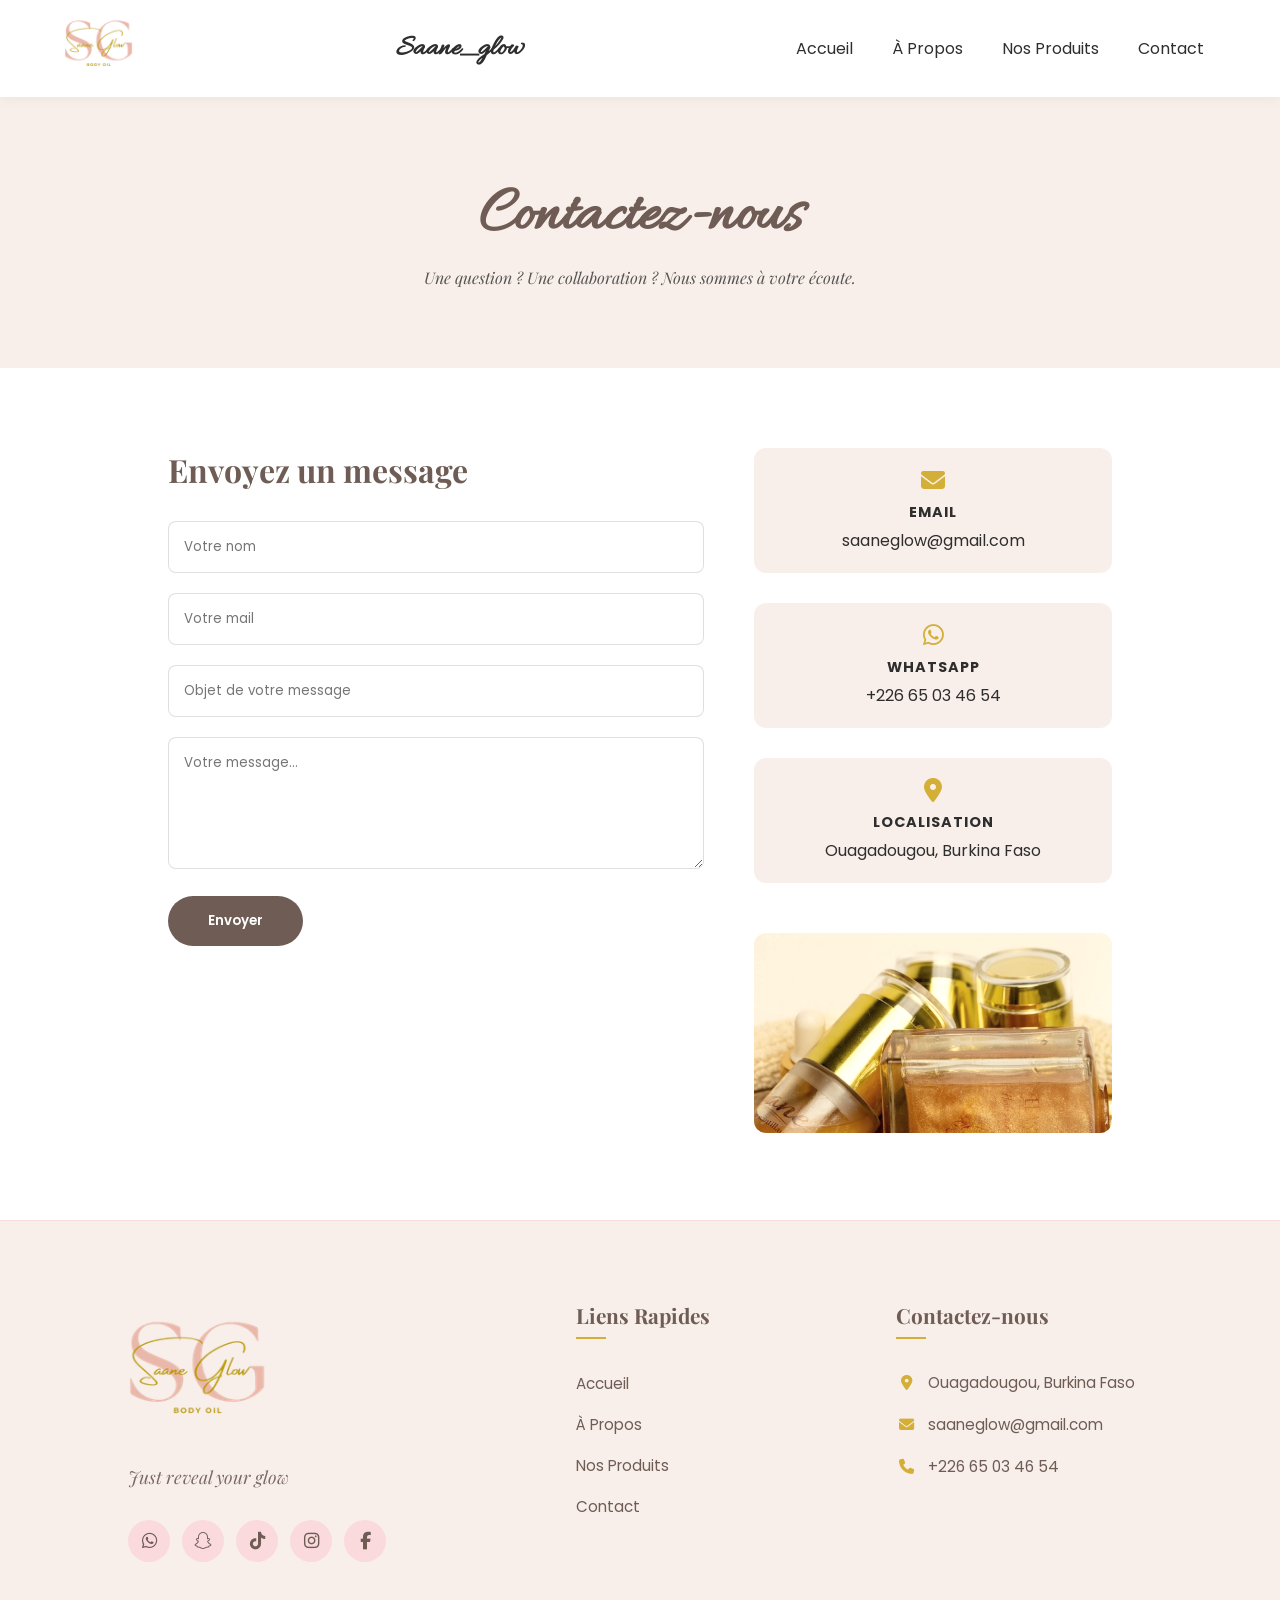
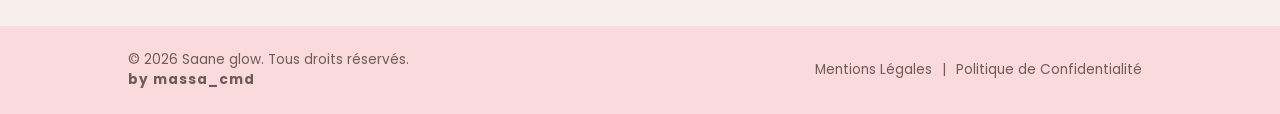
==== contact.html @ 31047488 "Add files via upload" ====
<!DOCTYPE html>
<html lang="fr">
<head>
    <meta charset="UTF-8">
    <meta name="viewport" content="width=device-width, initial-scale=1.0">
    <link rel="stylesheet" href="style.css">
    <link href="https://fonts.googleapis.com/css2?family=Allura&family=Playfair+Display:ital,wght@0,400..900;1,400..900&family=Poppins:wght@300;400;600&display=swap" rel="stylesheet">
    <link rel="stylesheet" href="https://cdnjs.cloudflare.com/ajax/libs/font-awesome/6.7.2/css/all.min.css">
    <title>Contact | Saane Glow</title>
</head>
<body>
    <header>
        <div class="logo">
            <img src="images/logo-sng.png" alt="logo saane glow">
        </div>
        <span class="marque">Saane_glow</span>
        
        <input type="checkbox" id="menu-toggle" class="menu-checkbox">
        <label for="menu-toggle" class="burger-icon">
            <span></span><span></span><span></span>
        </label>

        <nav class="nav-menu">
            <ul>
                <li><a href="index.html">Accueil</a></li>
                <li><a href="a-propos.html">À Propos</a></li>
                <li><a href="index.html#product">Nos Produits</a></li>
                <li><a href="contact.html">Contact</a></li>
            </ul>
        </nav>
    </header>

    <main>
        <section class="contact-hero">
            <h1>Contactez-nous</h1>
            <p>Une question ? Une collaboration ? Nous sommes à votre écoute.</p>
        </section>

        <section class="contact-container">
            <div class="contact-form">
                <h2>Envoyez un message</h2>
                <form action="#">
                    <div class="input-group">
                        <input type="text" placeholder="Votre nom " required>
                    </div>
                    <div class="input-group">
                        <input type="email" placeholder="Votre mail" required>
                    </div>
                    <div class="input-group">
                        <input type="text" placeholder="Objet de votre message">
                    </div>
                    <div class="input-group">
                        <textarea placeholder="Votre message..." rows="5" required></textarea>
                    </div>
                    <button type="submit" class="submit-btn">Envoyer</button>
                </form>
            </div>

            <div class="contact-info-panel">
                <div class="info-card">
                    <i class="fas fa-envelope"></i>
                    <h3>Email</h3>
                    <p>saaneglow@gmail.com</p>
                </div>
                <div class="info-card">
                    <i class="fab fa-whatsapp"></i>
                    <h3>WhatsApp</h3>
                    <p>+226 65 03 46 54</p>
                </div>
                <div class="info-card">
                    <i class="fas fa-map-marker-alt"></i>
                    <h3>Localisation</h3>
                    <p>Ouagadougou, Burkina Faso</p>
                </div>
                
                <div class="contact-image-deco">
                    <img src="images/huile-lumineuse-full.jpg" alt="Saane Glow Esthétique">
                </div>
            </div>
        </section>
    </main>
    <footer class="main-footer">
    <div class="footer-main">
        <div class="container footer-grid">
            
            <div class="footer-col footer-about containerabout">
                <img src="images/logo-sng.png" alt="Logo Saane glow" class="footer-logo">
                <p class="footer-tagline">Just reveal your glow</p>
                <div class="social-icons">
                   <a href="https://wa.me/22665034654" aria-label="WhatsApp"> <i class="fab fa-whatsapp"></i></a>
                   <a href="https://www.snapchat.com/@saane_glow?share_id=n48HttEKRTOkbrfuZtwmNQ&locale=en_BF" target="_blank" aria-label="Snapchat"><i class="fab fa-snapchat"></i></a>
                   <a href="https://www.tiktok.com/@saane_glow?_r=1&_t=ZS-95i4dYprGNx" target="_blank" rel="noopener" aria-label="TikTok"><i class="fab fa-tiktok"></i></a>
                   <a href="https://www.instagram.com/saane_glow?igsh=bmw1cWc5bmdocnE5&utm_source=qr" target="_blank" aria-label="Instagram"> <i class="fab fa-instagram"></i></a>
                   <a href="https://www.facebook.com/profile.php?id=61573241674359" aria-label="Facebook"><i class="fab fa-facebook-f"></i></a>
                </div>
            </div>

            <div class="footer-col container-linkfooter">
                <h4>Liens Rapides</h4>
                <ul class="linkfooterm">
                    <li><a href="index.html">Accueil</a></li>
                    <li><a href="a-propos.html">À Propos</a></li>
                    <li><a href="#product">Nos Produits</a></li>
                    <li><a href="contact.html">Contact</a></li>
                </ul>
            </div>

            <div class="footer-col container-contactfooter">
                <h4 class="contact-text">Contactez-nous</h4>
                <div class="contact-info">
                    <p><i class="fas fa-map-marker-alt"></i> Ouagadougou, Burkina Faso</p>
                    <p><i class="fas fa-envelope"></i> saaneglow@gmail.com</p>
                    <p><i class="fas fa-phone"></i> +226 65 03 46 54</p>
                </div>
            </div>
            
            </div>
            </div>

             <div class="footer-sub">
            <div class="container footer-sub-flex">
            <p>&copy; 2026 Saane glow. Tous droits réservés. <br> <span>by massa_cmd</span></p>
            <div class="footer-legal">
                <a href="#">Mentions Légales</a> | <a href="#">Politique de Confidentialité</a>
                </div>
            </div>
    </footer>
</body>
</html>
---- style.css ----
* {
    margin: 0;
    padding: 0;
    box-sizing: border-box;
}

html {
    scroll-behavior: smooth;
    overflow-x: hidden; /* Empêche le scroll horizontal parasite */
}

:root {
    --rose-primary-color: #FADADD;
    --beige-bg-color: #f8efea;
    --doré-luxe: #D4AF37;
    --brun-texte: #6E5C55;
    --noir-doux: #2E2E2E;
    --blanc: white;
    --blanc-transparent: rgba(255, 255, 255, 0.85);
}

body {
    font-family: 'Poppins', sans-serif;
    color: var(--noir-doux);
    background-color: var(--blanc);
}

/* ================= HEADER & MENU BURGER ================= */
header {
    display: flex;
    justify-content: space-between;
    align-items: center;
    padding: 10px 5%;
    background: var(--blanc);
    position: sticky;
    top: 0;
    z-index: 1000;
    box-shadow: 0 2px 10px rgba(0,0,0,0.05);
}

.logo img { width: 70px; }
.marque {
    font-size: clamp(1.2rem, 4vw, 1.8rem);
    font-family: "Allura", cursive;
    font-weight: 600;
}

/* Menu Desktop */
.nav-menu ul {
    display: flex;
    list-style: none;
    gap: 15px;
}

.nav-menu a {
    color: var(--noir-doux);
    text-decoration: none;
    font-weight: 400;
    padding: 8px 12px;
    transition: 0.3s;
}

.nav-menu a:hover { color: var(--doré-luxe); }

/* Toggle Burger (Caché sur Desktop) */
.menu-checkbox { display: none; }
.burger-icon {
    display: none;
    cursor: pointer;
    flex-direction: column;
    gap: 5px;
    z-index: 1100;
}
.burger-icon span {
    display: block;
    width: 25px;
    height: 3px;
    background: var(--brun-texte);
    transition: 0.3s;
}

/* ================= HERO SECTION ================= */
.hero { display: flex; flex-direction: column; }
.hero-image { background-color: var(--beige-bg-color); width: 100%; text-align: right; }
.hero-image img { max-width: 100%; height: auto; max-height: 450px; }

.hero-text {
    padding: 40px 5%;
    text-align: center;
}

.hero-text h1 {
    /* FORCE UNE LIGNE : Clamp ajuste la taille selon l'écran */
    font-size: clamp(1.8rem, 8vw, 5rem);
    font-family: "Allura", cursive;
    color: var(--brun-texte);
    white-space: nowrap; 
    margin-bottom: 10px;
}

.cta-btn {
    display: inline-block;
    background-color: var(--rose-primary-color);
    padding: 15px 35px;
    border-radius: 50px;
    text-decoration: none;
    color: var(--noir-doux);
    font-weight: 600;
    margin-top: 20px;
    transition: 0.3s;
}
.cta-btn:hover { transform: translateY(-3px); box-shadow: 0 5px 15px rgba(0,0,0,0.1); }

/* ================= INTRO (HELLO) SECTION ================= */
.intro {
    display: flex;
    flex-direction: row; /* Toujours en ligne */
    align-items: center;
    padding: 60px 5%;
    background-color: var(--beige-bg-color);
    gap: 30px;
}

.intro-image img {
    width: 100%;
    max-width: 400px;
    height: 400px;
    object-fit: cover;
    border-radius: 15px;
}

.intro-content h2 { font-family: 'Playfair Display'; font-size: clamp(1.2rem, 4vw, 2.5rem); margin-bottom: 15px; color: var(--brun-texte); }
.cta-intro {
    display: inline-block;
    background-color: var(--brun-texte);
    color: var(--blanc);
    padding: 15px 35px;
    text-decoration: none;
    border-radius: 5px;
    font-family: 'Poppins', sans-serif;
    margin-top: 20px;
}
.cta-intro-containner{
    display: flex;
    flex-direction: row;
    justify-content: center;
    align-items: center;
}
.cta-intro{
    background-color: #058515;
    display: inline-block;
    text-align: center;
}
/* ================= PRODUITS (STAY ON LINE) ================= */
.products { padding: 40px 5%; }
.sectiontitle { font-family: 'Playfair Display'; font-size: 2.5rem; margin-bottom: 30px; border-bottom: 4px solid var(--rose-primary-color); display: inline-block; }

.productcontainner {
    display: flex;
    flex-wrap: nowrap; /* INTERDIT LE RETOUR À LA LIGNE */
    gap: 20px;
    overflow-x: auto; /* Scroll horizontal si l'écran est trop petit */
    padding-bottom: 20px;
    scrollbar-width: none; /* Cache la barre sur Firefox */
}
.productcontainner::-webkit-scrollbar { display: none; } /* Cache la barre sur Chrome */

.productbox {
    flex: 0 0 45%; /* Prend 45% de la largeur pour qu'on en voit deux */
    min-width: 280px;
    height: 450px;
    background-size: cover;
    background-position: center;
    border-radius: 12px;
    position: relative;
    overflow: hidden;
}

.oneproduct { background-image: url("images/huile-seche-saane-scintillante.jpg"); }
.twoproduct { background-image: url("images/huile-elandria-parfum.jpg"); }

.details {
    position: absolute;
    bottom: 0;
    width: 100%;
    background: var(--blanc-transparent);
    backdrop-filter: blur(8px);
    padding: 15px;
    display: flex;
    justify-content: space-between;
    align-items: center;
}

.detailname { font-weight: 600; font-size: 1.1rem; }
.detailprice { color: var(--doré-luxe); font-weight: 700; }
.reduc { text-decoration: line-through; opacity: 0.5; font-size: 0.8rem; }

.info2 { background: var(--brun-texte); color: white; padding: 8px 12px; border-radius: 5px; font-size: 0.8rem; }

/* ================= ARGUMENTS ================= */
.arguments {
    display: grid;
    grid-template-columns: repeat(3, 1fr);
    gap: 20px;
    padding: 60px 5%;
    text-align: center;
}
.icon-circle { width: 60px; height: 60px; border: 1px solid var(--rose-primary-color); border-radius: 50%; display: flex; justify-content: center; align-items: center; margin: 0 auto 15px; }

/* ================= SHOOT GRIDS (KEEP ON LINE) ================= */
.gridone {
    display: grid;
    grid-template-columns: repeat(3, 1fr); /* 3 images sur la ligne */
    height: 300px;
    gap: 10px;
    padding: 10px 5%;
}
.gridone div { background-size: cover; background-position: center; border-radius: 8px; }
.gf1 { background-image: url('images/huile-parfum-glow-saane.jpg'); }
.gf2 { background-image: url('images/huile-scintillante-saane-vf.jpg'); }
.gf3 { background-image: url('images/huile-lumineuse-full.jpg'); }

.gridtwo {
    display: grid;
    grid-template-columns: repeat(2, 1fr); /* 2 images sur la ligne */
    height: 400px;
    gap: 10px;
    padding: 10px 5%;
    margin-top: 10px;
}
.gs1, .gs2 { background-size: cover; background-position: center; border-radius: 8px; }
.gs1 { background-image: url('images/composition-huile-saane.jpeg'); }
.gs2 { background-image: url('images/huile-femme-elandria.jpg'); }

/* ======================= STYLE DU FOOTER OPTIMISÉ ======================= */

.main-footer {
    border-top: 1px solid var(--rose-primary-color);
}

.footer-main {
    background-color: var(--beige-bg-color);
    color: var(--brun-texte);
    padding: 5rem 10% 4rem; /* Plus d'espace pour un look premium */
}

.footer-grid {
    display: grid;
    grid-template-columns: 1.5fr 1fr 1fr;
    gap: 4rem;
    max-width: 1200px;
    margin: 0 auto;
}

/* --- Colonne Logo & About --- */
.containerabout {
    display: flex;
    flex-direction: column;
    align-items: flex-start; /* Aligné à gauche pour le luxe */
    text-align: left;
}

.footer-logo {
    max-width: 140px;
    margin-bottom: 1.5rem;
    transition: transform 0.3s ease;
}

.footer-logo:hover {
    transform: scale(1.05);
}

.footer-tagline {
    font-family: 'Playfair Display', serif;
    font-style: italic;
    font-size: 1.1rem;
    margin-bottom: 2rem;
    opacity: 0.9;
}

/* --- Titres des colonnes --- */
.footer-col h4 {
    color: var(--brun-texte);
    font-family: 'Playfair Display', serif;
    font-size: 1.3rem;
    margin-bottom: 2rem;
    position: relative;
    padding-bottom: 10px;
    text-align: left; /* Aligné avec le contenu */
}

.footer-col h4::after {
    content: '';
    position: absolute;
    left: 0;
    bottom: 0;
    width: 30px;
    height: 2px;
    background-color: var(--doré-luxe);
}

/* --- Liens & Listes --- */
.footer-col ul {
    list-style: none;
}

.footer-col li {
    margin-bottom: 1rem;
}

.footer-col a {
    color: var(--brun-texte);
    text-decoration: none;
    font-size: 0.95rem;
    transition: all 0.3s ease;
    display: inline-block;
}

.footer-col a:hover {
    color: var(--doré-luxe);
    transform: translateX(5px); /* Glissement doux */
}

/* --- Infos de Contact --- */
.contact-info p {
    display: flex;
    align-items: center;
    gap: 12px;
    margin-bottom: 1.2rem;
    font-size: 0.95rem;
}

.contact-info i {
    color: var(--doré-luxe);
    width: 20px;
    text-align: center;
}

/* --- Icônes Réseaux Sociaux (Ton Rose Préféré) --- */
.social-icons {
    display: flex;
    gap: 12px;
}

.social-icons a {
    display: flex;
    justify-content: center;
    align-items: center;
    width: 42px;
    height: 42px;
    background-color: var(--rose-primary-color);
    border-radius: 50%;
    color: var(--brun-texte);
    font-size: 1.1rem;
    transition: all 0.4s cubic-bezier(0.175, 0.885, 0.32, 1.275);
}

.social-icons a:hover {
    background-color: var(--doré-luxe);
    color: white;
    transform: translateY(-5px) rotate(8deg);
    box-shadow: 0 5px 15px rgba(212, 175, 55, 0.3);
}

/* --- Sous-footer (Copyright) --- */
.footer-sub {
    background-color: var(--rose-primary-color);
    color: var(--brun-texte);
    padding: 1.5rem 10%;
    font-size: 0.85rem;
}

.footer-sub-flex {
    display: flex;
    justify-content: space-between;
    align-items: center;
    max-width: 1200px;
    margin: 0 auto;
}

.footer-sub span {
    font-weight: 700;
    letter-spacing: 1px;
}

.footer-legal{
    
    display: flex;
}

.footer-legal a {
    color: var(--brun-texte);
    text-decoration: none;
    margin: 0 10px;
    transition: opacity 0.3s;
}

.footer-legal a:hover {
    text-decoration: underline;
    opacity: 0.7;
}

/* ======================= RESPONSIVE ======================= */

@media (max-width: 992px) {
    .footer-grid {
        grid-template-columns: 1fr 1fr;
        gap: 3rem;
    }
}

@media (max-width: 768px) {
    .footer-main {
        padding: 4rem 5%;
    }
    
    .footer-grid {
        grid-template-columns: 1fr;
        text-align: center;
    }

    .containerabout, .footer-col h4 {
        align-items: center;
        text-align: center;
    }

    .footer-col h4::after {
        left: 50%;
        transform: translateX(-50%);
    }

    .social-icons {
        justify-content: center;
        margin-bottom: 2rem;
    }

    .contact-info p {
        justify-content: center;
    }

    .footer-sub-flex {
        flex-direction: column;
        gap: 1.5rem;
        text-align: center;
    }
}


/* ================= RESPONSIVE DESIGN ================= */
@media screen and (max-width: 768px) {
    /* Burger Menu Logic */
    .burger-icon { display: flex; }
    .nav-menu {
        position: fixed;
        top: 0;
        right: -100%;
        width: 70%;
        height: 100vh;
        background: var(--blanc-transparent);
        backdrop-filter: blur(15px);
        transition: 0.4s ease;
        padding-top: 100px;
    }
    .nav-menu ul { flex-direction: column; align-items: center; gap: 30px; }
    
    #menu-toggle:checked ~ .nav-menu { right: 0; }
    #menu-toggle:checked ~ .burger-icon span:nth-child(1) { transform: rotate(45deg) translate(5px, 6px); }
    #menu-toggle:checked ~ .burger-icon span:nth-child(2) { opacity: 0; }
    #menu-toggle:checked ~ .burger-icon span:nth-child(3) { transform: rotate(-45deg) translate(5px, -7px); }

    /* Ajustements mobile forcés */
    .intro { flex-direction: column; text-align: center; }
    .gridone { height: 150px; } /* Plus petit sur mobile pour garder la ligne */
    .gridtwo { height: 250px; }
    .productbox { flex: 0 0 80%; } /* Un peu plus large pour le confort du scroll */
    .footer-grid { grid-template-columns: 1fr; }
}

/* LINK */

/* ================= PAGE CONTACT ================= */

.contact-hero {
    background-color: var(--beige-bg-color);
    padding: 80px 5%;
    text-align: center;
}

.contact-hero h1 {
    font-family: 'Allura', cursive;
    font-size: 4rem;
    color: var(--brun-texte);
    margin-bottom: 10px;
}

.contact-hero p {
    font-family: 'Playfair Display', serif;
    font-style: italic;
    color: var(--noir-doux);
    opacity: 0.8;
}

.contact-container {
    display: grid;
    grid-template-columns: 1.2fr 0.8fr;
    gap: 50px;
    padding: 80px 10%;
    max-width: 1200px;
    margin: 0 auto;
}

/* --- Style du Formulaire --- */
.contact-form h2 {
    font-family: 'Playfair Display', serif;
    color: var(--brun-texte);
    margin-bottom: 30px;
    font-size: 2rem;
}

.input-group {
    margin-bottom: 20px;
}

.input-group input, 
.input-group textarea {
    width: 100%;
    padding: 15px;
    border: 1px solid rgba(110, 92, 85, 0.2);
    background-color: #fff;
    font-family: 'Poppins', sans-serif;
    border-radius: 8px;
    outline: none;
    transition: all 0.3s ease;
}

.input-group input:focus, 
.input-group textarea:focus {
    border-color: var(--doré-luxe);
    box-shadow: 0 0 8px var(--rose-primary-color);
}

.submit-btn {
    background-color: var(--brun-texte);
    color: white;
    padding: 15px 40px;
    border: none;
    border-radius: 50px;
    font-family: 'Poppins', sans-serif;
    font-weight: 600;
    cursor: pointer;
    transition: all 0.3s ease;
}

.submit-btn:hover {
    background-color: var(--doré-luxe);
    transform: translateY(-3px);
    box-shadow: 0 5px 15px rgba(0,0,0,0.1);
}

/* --- Panneau d'informations --- */
.contact-info-panel {
    display: flex;
    flex-direction: column;
    gap: 30px;
}

.info-card {
    background: var(--beige-bg-color);
    padding: 20px;
    border-radius: 12px;
    text-align: center;
    transition: transform 0.3s ease;
}

.info-card:hover {
    transform: scale(1.02);
}

.info-card i {
    font-size: 1.5rem;
    color: var(--doré-luxe);
    margin-bottom: 10px;
}

.info-card h3 {
    font-size: 0.9rem;
    text-transform: uppercase;
    letter-spacing: 1px;
    margin-bottom: 5px;
}

.contact-image-deco img {
    width: 100%;
    border-radius: 12px;
    margin-top: 20px;
    height: 200px;
    object-fit: cover;
    filter: sepia(20%);
}

/* ================= RESPONSIVE CONTACT ================= */

@media (max-width: 992px) {
    .contact-container {
        grid-template-columns: 1fr;
        padding: 50px 5%;
    }
    
    .contact-hero h1 {
        font-size: 3rem;
    }
}

/* ================= PAGE À PROPOS ================= */

.about-hero {
    height: 60vh;
    background: linear-gradient(rgba(0,0,0,0.2), rgba(0,0,0,0.2)), url('images/huile-parfum-glow-saane.jpg') center/cover;
    display: flex;
    flex-direction: column;
    justify-content: center;
    align-items: center;
    color: white;
    text-align: center;
}

.about-hero h1 {
    font-family: 'Allura', cursive;
    font-size: 5rem;
}

.subtitle {
    font-family: 'Playfair Display', serif;
    font-size: 1.2rem;
    letter-spacing: 2px;
}

/* --- Section Story --- */
.story-section {
    display: flex;
    align-items: center;
    gap: 80px;
    padding: 100px 10%;
}

.story-content { flex: 1; }
.story-image { flex: 1; }

.story-image img {
    width: 100%;
    border-radius: 15px;
    box-shadow: 20px 20px 0px var(--rose-primary-color);
}

.tag {
    color: var(--doré-luxe);
    text-transform: uppercase;
    font-size: 0.8rem;
    letter-spacing: 3px;
    font-weight: 600;
}

.story-content h2 {
    font-family: 'Playfair Display', serif;
    font-size: 2.5rem;
    margin: 15px 0 25px;
}

.personal-note {
    margin-top: 40px;
    padding-left: 20px;
    border-left: 3px solid var(--doré-luxe);
    font-style: italic;
}

/* --- Section Valeurs --- */
.values-section {
    background-color: var(--beige-bg-color);
    padding: 100px 10%;
    text-align: center;
}

.section-title {
    font-family: 'Playfair Display', serif;
    font-size: 2.2rem;
    margin-bottom: 60px;
}

.values-grid {
    display: grid;
    grid-template-columns: repeat(auto-fit, minmax(200px, 1fr));
    gap: 40px;
}

.value-item i {
    font-size: 2rem;
    color: var(--doré-luxe);
    margin-bottom: 20px;
}

.value-item h4 {
    margin-bottom: 10px;
    font-family: 'Playfair Display', serif;
}

/* --- Section Rituel --- */
.ritual-section {
    display: flex;
    flex-direction: row-reverse;
    align-items: center;
    gap: 80px;
    padding: 100px 10%;
}

.ritual-image img {
    width: 100%;
    border-radius: 50% 50% 0 0; /* Forme élégante en arche */
}

.tips-list {
    list-style: none;
    margin: 25px 0;
}

.tips-list li {
    margin-bottom: 15px;
    display: flex;
    align-items: center;
    gap: 10px;
}

.tips-list i { color: var(--doré-luxe); }

/* --- Responsive --- */
@media (max-width: 768px) {
    .story-section, .ritual-section {
        flex-direction: column;
        padding: 60px 5%;
        text-align: center;
    }
    
    .about-hero h1 { font-size: 3.5rem; }
    
    .personal-note { border-left: none; border-top: 3px solid var(--doré-luxe); padding: 20px 0; }
}




.hero-image img {
    
    margin-bottom: -5px; /* Grignote le décalage pour une fusion totale */
}
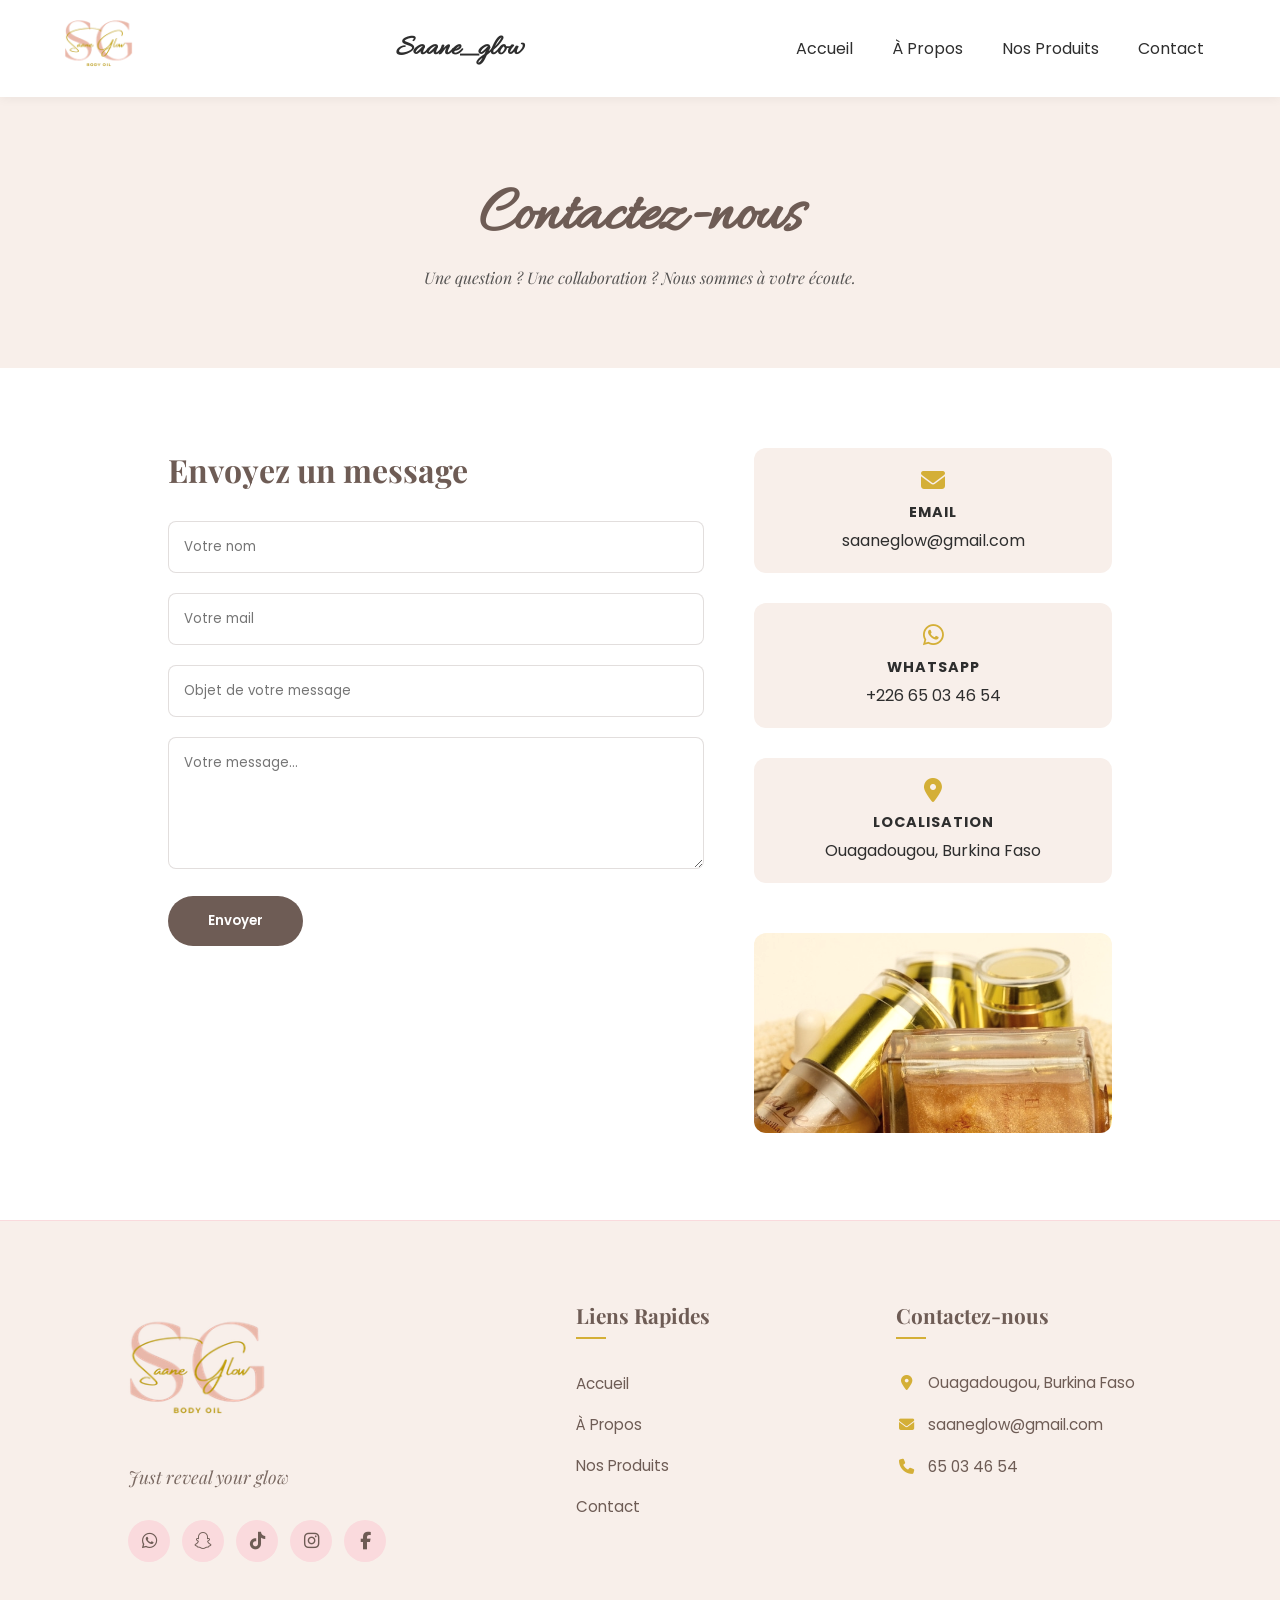
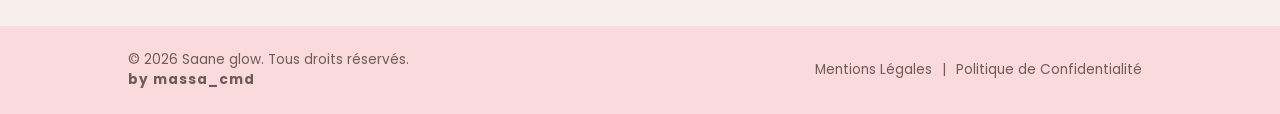
==== commit 6b0f82fb: "Update contact.html" ====
--- a/contact.html
+++ b/contact.html
@@ -65,7 +65,7 @@
                 <div class="info-card">
                     <i class="fab fa-whatsapp"></i>
                     <h3>WhatsApp</h3>
-                    <p>+226 65 03 46 54</p>
+                    <p class="linkawa">+226 65 03 46 54</p>
                 </div>
                 <div class="info-card">
                     <i class="fas fa-map-marker-alt"></i>
@@ -110,7 +110,7 @@
                 <div class="contact-info">
                     <p><i class="fas fa-map-marker-alt"></i> Ouagadougou, Burkina Faso</p>
                     <p><i class="fas fa-envelope"></i> saaneglow@gmail.com</p>
-                    <p><i class="fas fa-phone"></i> +226 65 03 46 54</p>
+                    <p><i class="fas fa-phone"></i>65 03 46 54</p>
                 </div>
             </div>
             
@@ -126,4 +126,4 @@
             </div>
     </footer>
 </body>
-</html>+</html>
--- a/style.css
+++ b/style.css
@@ -750,4 +750,8 @@
 .hero-image img {
     
     margin-bottom: -5px; /* Grignote le décalage pour une fusion totale */
+}
+.linkwac{
+    color: var(--noir-doux);
+    text-transform: none;
 }
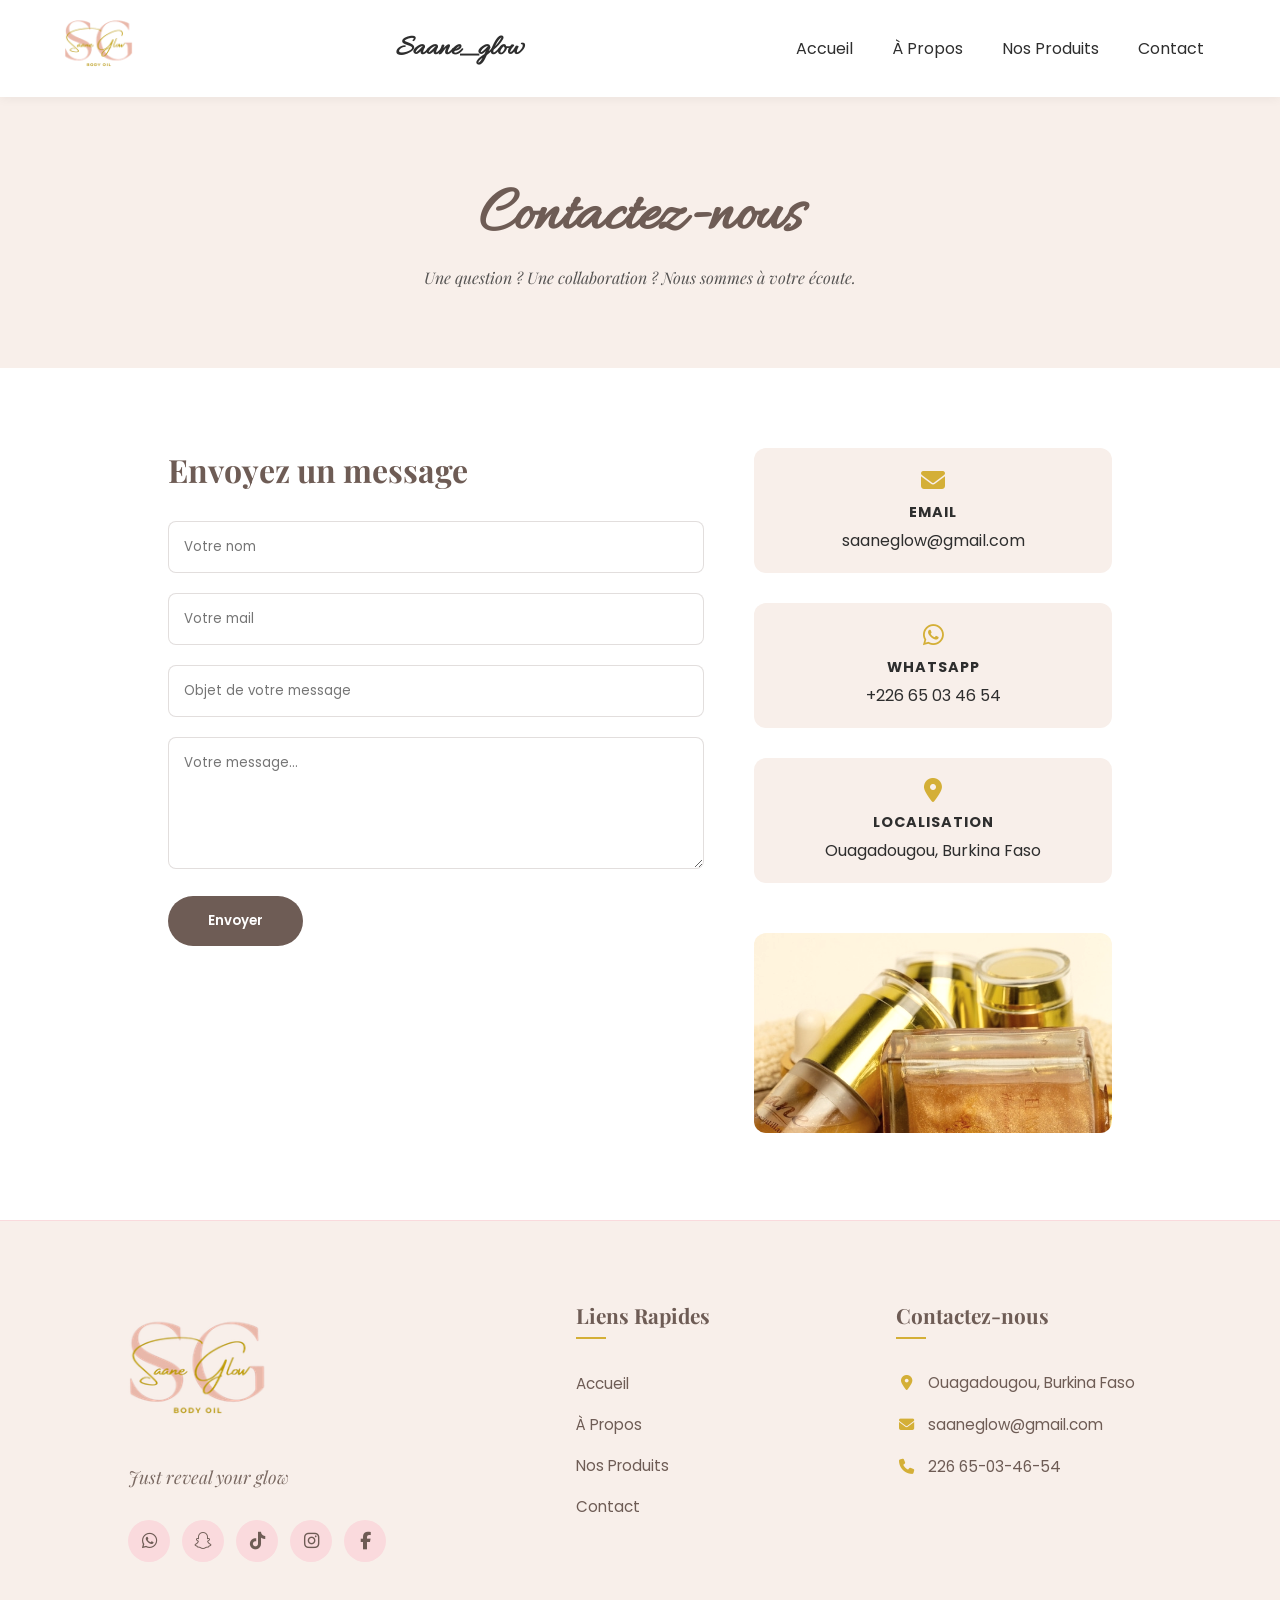
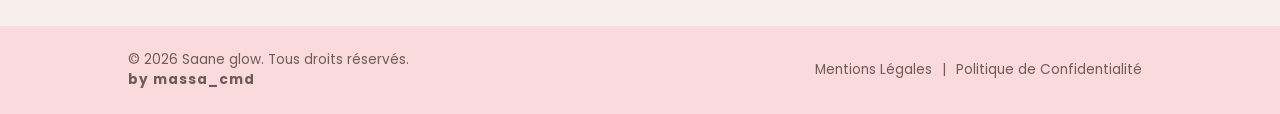
==== commit a1c37564: "Update contact.html" ====
--- a/contact.html
+++ b/contact.html
@@ -110,7 +110,7 @@
                 <div class="contact-info">
                     <p><i class="fas fa-map-marker-alt"></i> Ouagadougou, Burkina Faso</p>
                     <p><i class="fas fa-envelope"></i> saaneglow@gmail.com</p>
-                    <p><i class="fas fa-phone"></i>65 03 46 54</p>
+                    <p><i class="fas fa-phone"></i>226 65-03-46-54</p>
                 </div>
             </div>
             
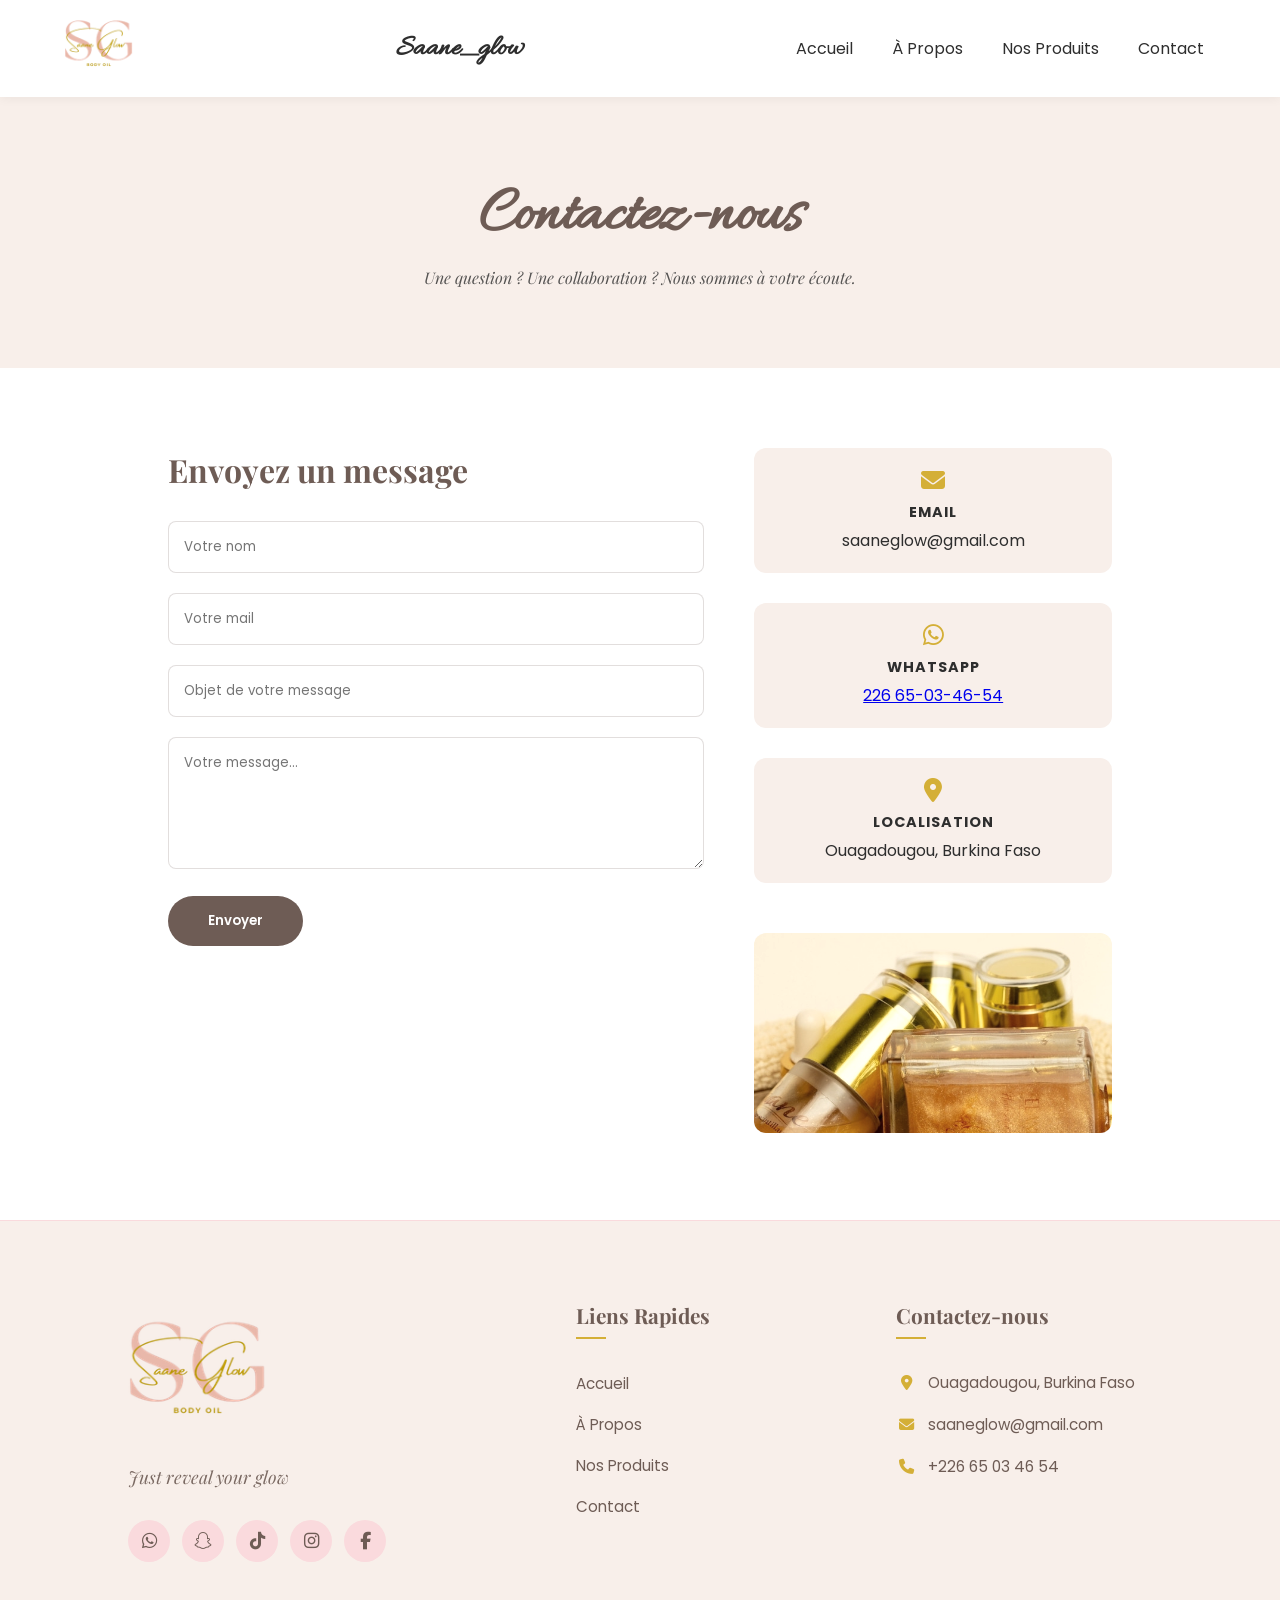
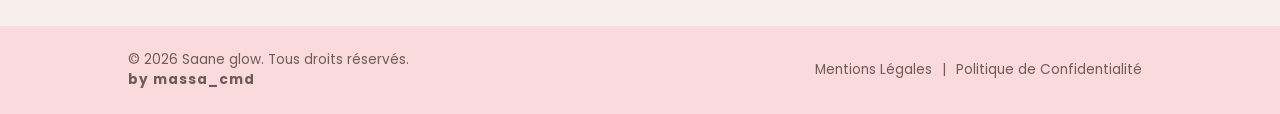
==== commit 542c1c26: "Add files via upload" ====
--- a/contact.html
+++ b/contact.html
@@ -65,12 +65,13 @@
                 <div class="info-card">
                     <i class="fab fa-whatsapp"></i>
                     <h3>WhatsApp</h3>
-                    <p class="linkawa">+226 65 03 46 54</p>
+                    <a href="https://wa.me/22665034654" >226 65-03-46-54</a>
+                    
                 </div>
                 <div class="info-card">
                     <i class="fas fa-map-marker-alt"></i>
                     <h3>Localisation</h3>
-                    <p>Ouagadougou, Burkina Faso</p>
+                    <p class="linkwa">Ouagadougou, Burkina Faso</p>
                 </div>
                 
                 <div class="contact-image-deco">
@@ -110,7 +111,7 @@
                 <div class="contact-info">
                     <p><i class="fas fa-map-marker-alt"></i> Ouagadougou, Burkina Faso</p>
                     <p><i class="fas fa-envelope"></i> saaneglow@gmail.com</p>
-                    <p><i class="fas fa-phone"></i>226 65-03-46-54</p>
+                    <p><i class="fas fa-phone"></i> +226 65 03 46 54</p>
                 </div>
             </div>
             
@@ -126,4 +127,4 @@
             </div>
     </footer>
 </body>
-</html>
+</html>
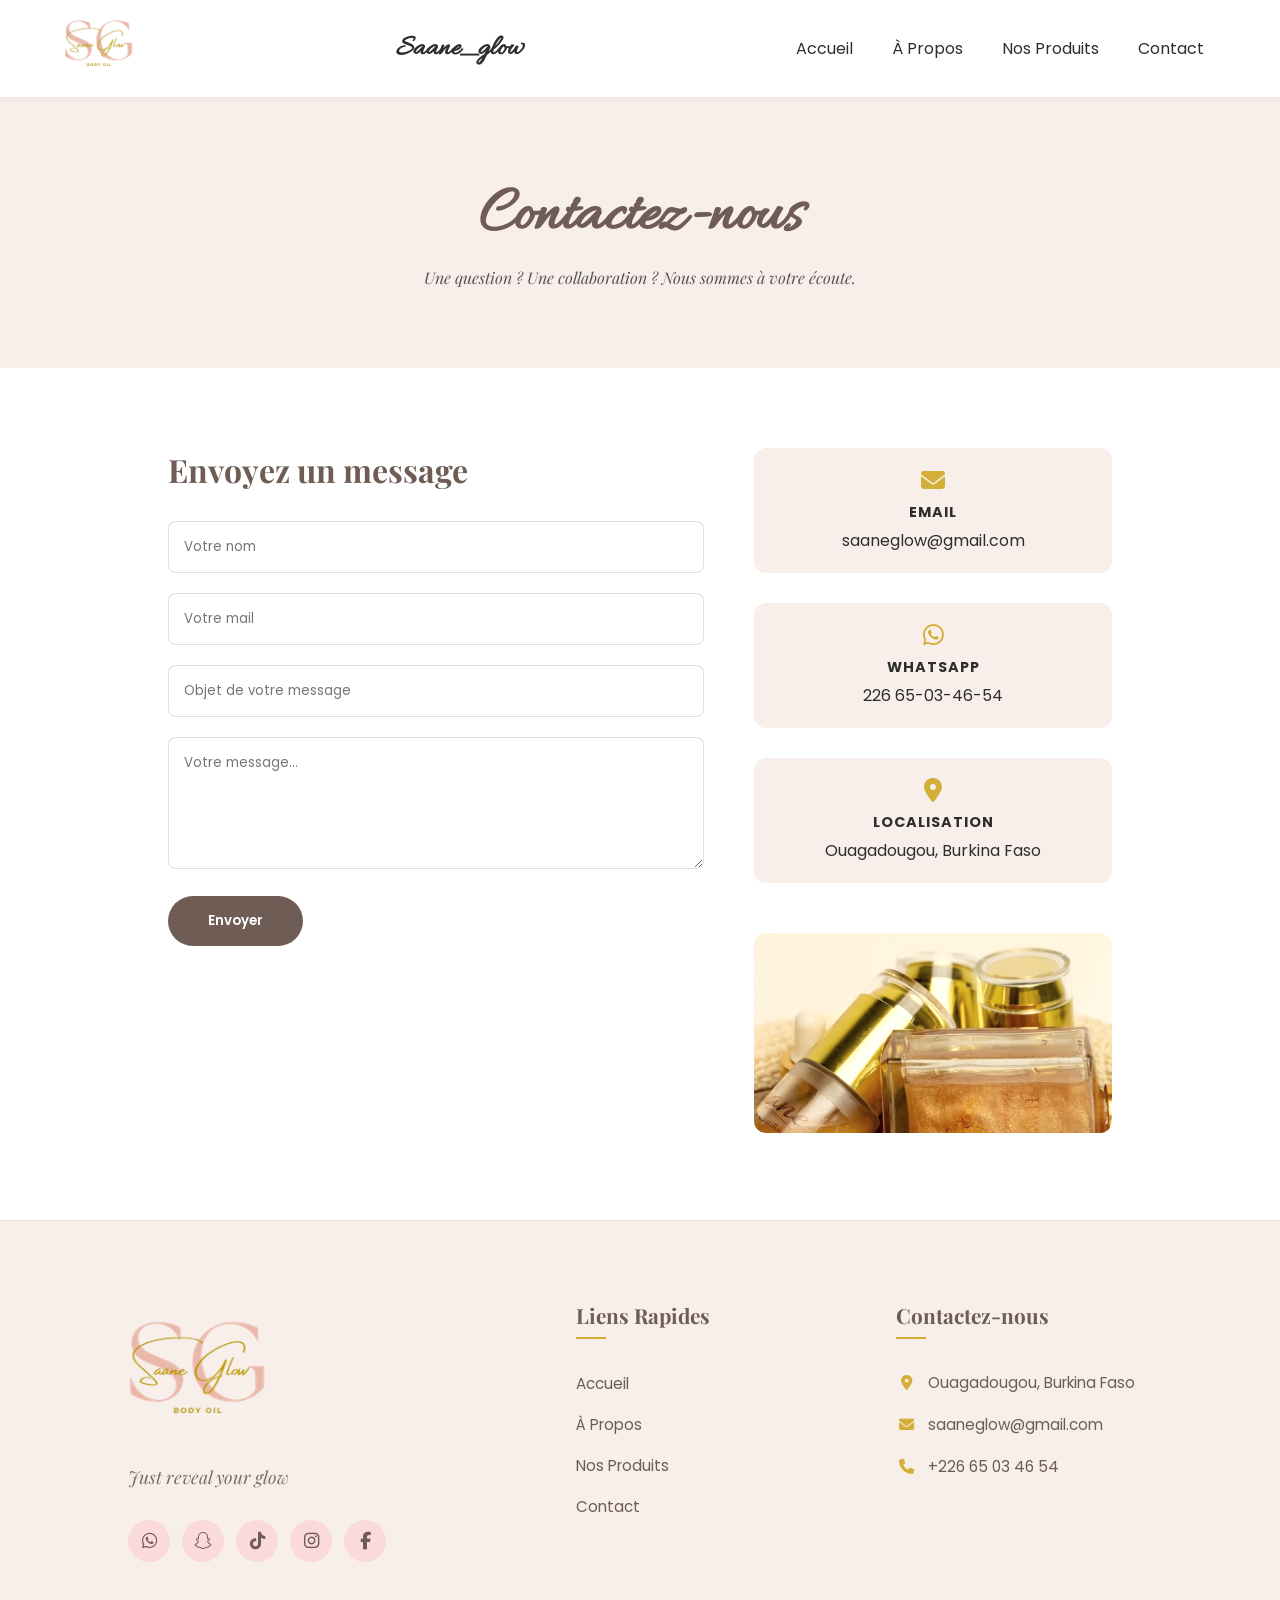
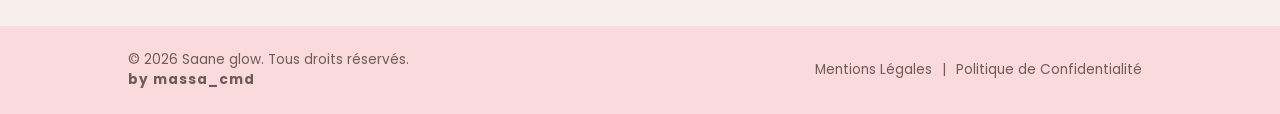
==== commit 4bcca82f: "Add files via upload" ====
--- a/contact.html
+++ b/contact.html
@@ -65,7 +65,7 @@
                 <div class="info-card">
                     <i class="fab fa-whatsapp"></i>
                     <h3>WhatsApp</h3>
-                    <a href="https://wa.me/22665034654" >226 65-03-46-54</a>
+                    <a href="https://wa.me/22665034654" class="nolink" ></a>226 65-03-46-54
                     
                 </div>
                 <div class="info-card">
--- a/style.css
+++ b/style.css
@@ -751,7 +751,7 @@
     
     margin-bottom: -5px; /* Grignote le décalage pour une fusion totale */
 }
-.linkwac{
+.nolink{
+    text-decoration: none;
     color: var(--noir-doux);
-    text-transform: none;
-}+}
